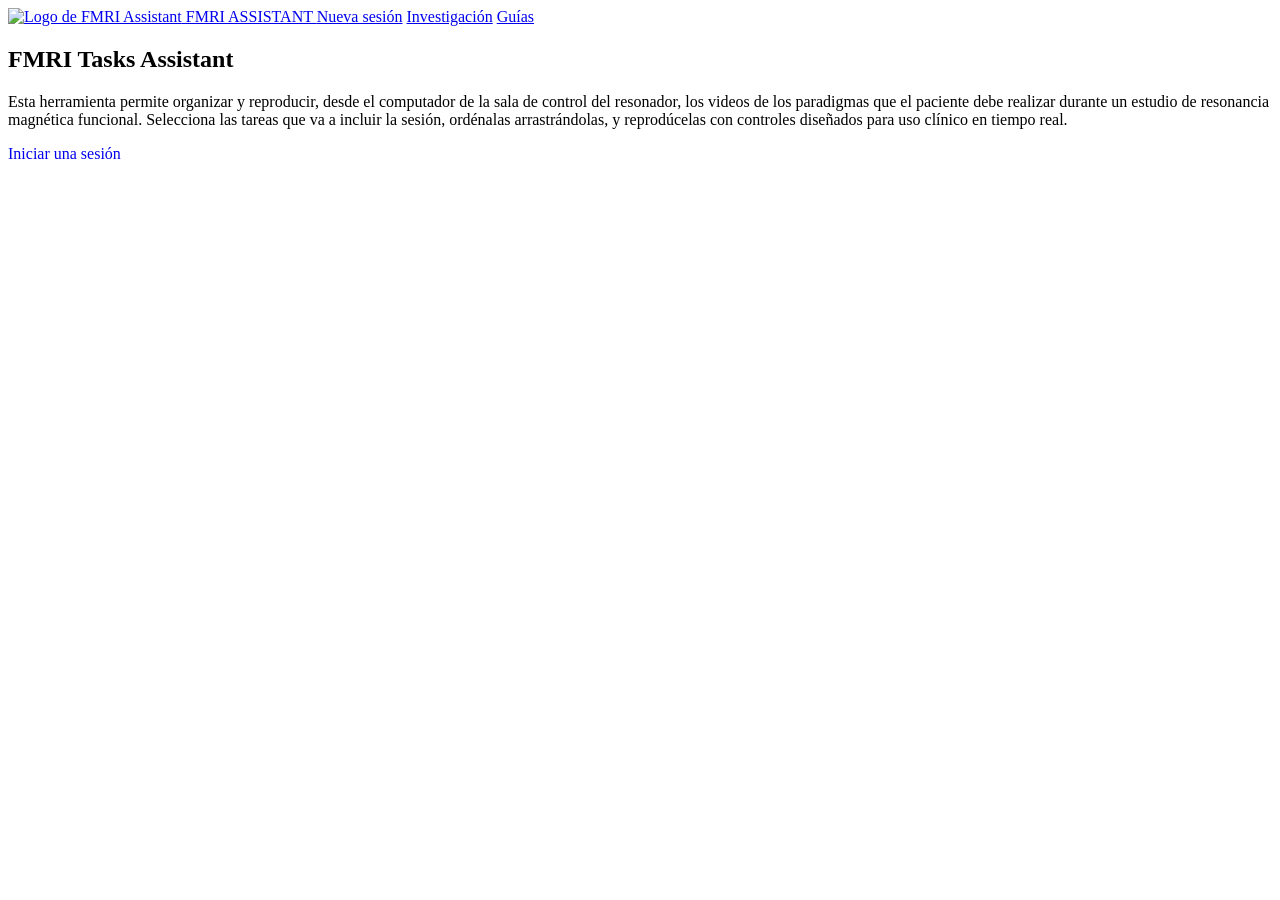
==== docs/index.html @ d8c4ffc5 "Agregar página de guías (instalación y procesamiento fMRI)" ====
<!DOCTYPE html>
<html lang="es">

<head>
  <meta charset="UTF-8">
  <meta name="viewport" content="width=device-width, initial-scale=1.0">
  <title>FMRI Assistant</title>
  <link rel="icon" type="image/png" href="assets/logo.png">
  <link rel="stylesheet" href="css/style.css">
</head>

<body>

  <nav class="navbar">
    <div class="nav-left">
      <a href="index.html" class="nav-brand">
        <img src="assets/logo.png" alt="Logo de FMRI Assistant" class="nav-logo">
        FMRI ASSISTANT
      </a>
      <a href="nueva-sesion.html" class="nav-link">Nueva sesión</a>
      <a href="investigacion.html" class="nav-link">Investigación</a>
      <a href="guias.html" class="nav-link">Guías</a>
    </div>
  </nav>

  <section class="view">
    <div class="hero">
      <h1>FMRI Tasks Assistant</h1>
      <p>
        Esta herramienta permite organizar y reproducir, desde el computador de la sala de control
        del resonador, los videos de los paradigmas que el paciente debe realizar durante un estudio
        de resonancia magnética funcional. Selecciona las tareas que va a incluir la sesión, ordénalas
        arrastrándolas, y reprodúcelas con controles diseñados para uso clínico en tiempo real.
      </p>
      <a href="nueva-sesion.html" class="btn-primary" style="text-decoration:none; display:inline-block;">Iniciar una
        sesión</a>
    </div>
  </section>

</body>

</html>
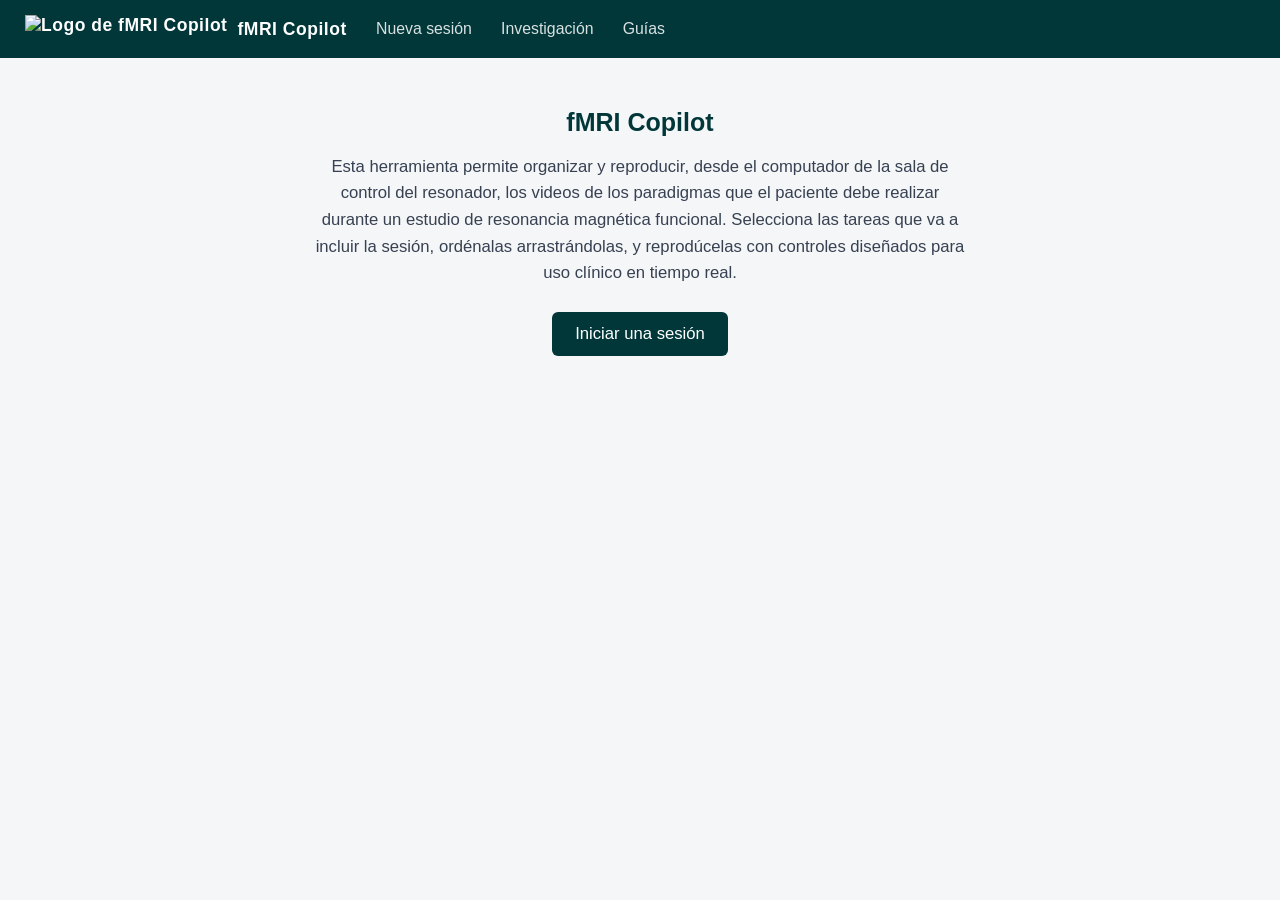
==== commit 350bdf2e: "Renombrar a fMRI Copilot y actualizar README" ====
--- a/docs/index.html
+++ b/docs/index.html
@@ -4,7 +4,7 @@
 <head>
   <meta charset="UTF-8">
   <meta name="viewport" content="width=device-width, initial-scale=1.0">
-  <title>FMRI Assistant</title>
+  <title>fMRI Copilot</title>
   <link rel="icon" type="image/png" href="assets/logo.png">
   <link rel="stylesheet" href="css/style.css">
 </head>
@@ -14,8 +14,8 @@
   <nav class="navbar">
     <div class="nav-left">
       <a href="index.html" class="nav-brand">
-        <img src="assets/logo.png" alt="Logo de FMRI Assistant" class="nav-logo">
-        FMRI ASSISTANT
+        <img src="assets/logo.png" alt="Logo de fMRI Copilot" class="nav-logo">
+        fMRI Copilot
       </a>
       <a href="nueva-sesion.html" class="nav-link">Nueva sesión</a>
       <a href="investigacion.html" class="nav-link">Investigación</a>
@@ -25,7 +25,7 @@
 
   <section class="view">
     <div class="hero">
-      <h1>FMRI Tasks Assistant</h1>
+      <h1>fMRI Copilot</h1>
       <p>
         Esta herramienta permite organizar y reproducir, desde el computador de la sala de control
         del resonador, los videos de los paradigmas que el paciente debe realizar durante un estudio
--- a/docs/css/style.css
+++ b/docs/css/style.css
@@ -0,0 +1,546 @@
+* {
+  box-sizing: border-box;
+  margin: 0;
+  padding: 0;
+}
+
+[hidden] {
+  display: none !important;
+}
+
+:root {
+  --color-primary: #013739;
+  --color-primary-light: #0b5c5f;
+  --color-primary-tint: #e6f0f0;
+  --color-text: #1f2937;
+  --color-border: #cbd5e1;
+  --color-danger: #ef4444;
+  --color-success: #10b981;
+}
+
+html {
+  font-size: clamp(15px, 0.6vw + 9px, 21px);
+}
+
+body {
+  font-family: 'Segoe UI', Arial, sans-serif;
+  color: var(--color-text);
+  background-color: #f4f6f8;
+  min-height: 100vh;
+}
+
+/* ---- Navbar ---- */
+.navbar {
+  background-color: var(--color-primary);
+  padding: 0.9rem 1.5rem;
+  position: sticky;
+  top: 0;
+  z-index: 10;
+}
+
+.nav-left {
+  display: flex;
+  align-items: center;
+  gap: 1.75rem;
+}
+
+.nav-brand,
+.nav-brand:visited {
+  display: flex;
+  align-items: center;
+  gap: 0.6rem;
+  color: white;
+  text-decoration: none;
+  font-weight: 700;
+  letter-spacing: 0.03em;
+  font-size: 1.05rem;
+}
+
+.nav-logo {
+  height: 28px;
+  width: auto;
+  object-fit: contain;
+}
+
+.nav-link {
+  color: white;
+  text-decoration: none;
+  font-size: 0.95rem;
+  opacity: 0.85;
+}
+
+.nav-link.active {
+  opacity: 1;
+  text-decoration: underline;
+}
+
+.nav-link:hover {
+  opacity: 1;
+  text-decoration: underline;
+}
+
+/* ---- Home / Research ---- */
+.hero {
+  max-width: 700px;
+  margin: 3rem auto;
+  padding: 0 1.5rem;
+  text-align: center;
+}
+
+.hero h1 {
+  color: var(--color-primary);
+  margin-bottom: 1rem;
+}
+
+.hero p {
+  line-height: 1.6;
+  margin-bottom: 1.5rem;
+  color: #374151;
+}
+
+.btn-primary {
+  background-color: var(--color-primary);
+  color: white;
+  border: none;
+  padding: 0.7rem 1.4rem;
+  border-radius: 6px;
+  font-size: 1rem;
+  cursor: pointer;
+}
+
+.btn-primary:hover:not(:disabled) {
+  background-color: var(--color-primary-light);
+}
+
+.btn-primary:disabled {
+  opacity: 0.4;
+  cursor: not-allowed;
+}
+
+.btn-secondary {
+  background-color: var(--color-primary-tint);
+  color: var(--color-primary);
+  border: 1px solid var(--color-primary);
+  padding: 0.5rem 1rem;
+  border-radius: 6px;
+  cursor: pointer;
+  font-size: 0.95rem;
+}
+
+.btn-secondary:hover {
+  background-color: #d5e8e8;
+}
+
+.btn-secondary:disabled {
+  opacity: 0.4;
+  cursor: not-allowed;
+}
+
+/* ---- Layout: video grande a la izquierda, organizador a la derecha ---- */
+.session-layout {
+  max-width: min(1800px, 94vw);
+  margin: 1.5rem auto;
+  padding: 0 1.5rem;
+  display: grid;
+  grid-template-columns: 1fr minmax(340px, 26%);
+  gap: 1.5rem;
+  align-items: start;
+}
+
+.panel {
+  background: white;
+  border-radius: 10px;
+  padding: 1.25rem;
+  box-shadow: 0 1px 3px rgba(0, 0, 0, 0.08);
+}
+
+.builder-panel {
+  display: flex;
+  flex-direction: column;
+  gap: 1rem;
+}
+
+.builder-panel h3 {
+  color: var(--color-primary);
+  font-size: 1rem;
+}
+
+.sequence-total {
+  font-size: 0.85rem;
+  color: #556;
+  margin-top: -0.4rem;
+}
+
+.sequence-total strong {
+  color: var(--color-primary);
+}
+
+.tasks-dropdown {
+  display: flex;
+  flex-direction: column;
+}
+
+.hint {
+  font-size: 0.85rem;
+  color: #6b7280;
+}
+
+/* ---- Listas de tareas ---- */
+.task-list,
+.sequence-list {
+  list-style: none;
+  display: flex;
+  flex-direction: column;
+  gap: 0.4rem;
+}
+
+.task-list li,
+.sequence-item {
+  background: var(--color-primary-tint);
+  border: 1px solid var(--color-border);
+  border-radius: 6px;
+  padding: 0.55rem 0.75rem;
+  cursor: grab;
+  display: flex;
+  align-items: center;
+  gap: 0.6rem;
+  font-size: 0.9rem;
+}
+
+.task-title {
+  flex: 1;
+  font-weight: 600;
+}
+
+.task-duration {
+  color: #556;
+  font-size: 0.8rem;
+  white-space: nowrap;
+}
+
+.sequence-list {
+  min-height: 40px;
+}
+
+.sequence-item {
+  background: white;
+  border-color: var(--color-primary);
+}
+
+.sequence-item.dragging {
+  opacity: 0.4;
+}
+
+/* Tarea bloqueada: se está reproduciendo en este momento */
+.sequence-item.locked {
+  cursor: not-allowed;
+  opacity: 0.7;
+}
+
+.sequence-item.locked .drag-handle {
+  color: var(--color-danger);
+}
+
+.drag-handle {
+  color: #9ca3af;
+  cursor: grab;
+  flex-shrink: 0;
+}
+
+/* ---- Botón de acción: + (agregar) o ✕ (quitar) ---- */
+.task-action-btn {
+  border: none;
+  background: transparent;
+  font-size: 1.3rem;
+  font-weight: 700;
+  line-height: 1;
+  cursor: pointer;
+  padding: 0 0.2rem;
+  flex-shrink: 0;
+}
+
+.task-action-btn.btn-add {
+  color: var(--color-success);
+}
+
+.task-action-btn.btn-remove {
+  color: var(--color-danger);
+}
+
+.task-action-btn:disabled {
+  opacity: 0.4;
+  cursor: not-allowed;
+}
+
+/* ---- Flechas de reordenar (solo en la secuencia) ---- */
+.move-buttons {
+  display: flex;
+  flex-direction: column;
+  gap: 1px;
+  flex-shrink: 0;
+}
+
+.btn-move {
+  border: none;
+  background: transparent;
+  color: var(--color-primary);
+  cursor: pointer;
+  font-size: 0.7rem;
+  line-height: 1;
+  padding: 1px 3px;
+}
+
+.btn-move:disabled {
+  opacity: 0.25;
+  cursor: not-allowed;
+}
+
+/* ---- Now playing ---- */
+.now-playing {
+  background: var(--color-primary-tint);
+  color: var(--color-primary);
+  padding: 0.6rem 0.9rem;
+  border-radius: 6px;
+  margin-bottom: 0.75rem;
+  font-size: 0.9rem;
+  display: flex;
+  gap: 0.5rem;
+}
+
+/* ---- Reproductor ---- */
+.player-section {
+  position: relative;
+  width: 100%;
+  padding-top: 56.25%;
+  background-color: #000;
+  border-radius: 8px;
+  overflow: hidden;
+}
+
+/* Reproductor de video propio: ocupa todo el escenario, sin deformar */
+#video-player,
+#video-player-inv {
+  position: absolute;
+  top: 0;
+  left: 0;
+  width: 100%;
+  height: 100%;
+  background: #000;
+  object-fit: contain;
+}
+
+.rest-screen {
+  position: absolute;
+  top: 0;
+  left: 0;
+  width: 100%;
+  height: 100%;
+  z-index: 4;
+  background: #000;
+  display: flex;
+  align-items: flex-end;
+  justify-content: center;
+  padding-bottom: 2rem;
+}
+
+.btn-rest-next {
+  background-color: rgba(255, 255, 255, 0.15);
+  color: white;
+  border: 1px solid rgba(255, 255, 255, 0.4);
+  padding: 0.6rem 1.4rem;
+  border-radius: 6px;
+  font-size: 0.95rem;
+  cursor: pointer;
+  transition: background-color 0.2s;
+}
+
+.btn-rest-next:hover {
+  background-color: rgba(255, 255, 255, 0.3);
+}
+
+/* ---- Barra de navegación entre tareas (fuera del reproductor de YouTube) ---- */
+.task-nav-bar {
+  display: flex;
+  gap: 0.75rem;
+  justify-content: center;
+  margin-top: 0.75rem;
+}
+
+@media (max-width: 900px) {
+  .session-layout {
+    grid-template-columns: 1fr;
+  }
+}
+
+/* ---- Controles de sesión: explicativos y lateralidad ---- */
+.settings-row {
+  display: flex;
+  flex-direction: column;
+  gap: 0.6rem;
+  padding-bottom: 0.75rem;
+  border-bottom: 1px solid var(--color-border);
+}
+
+.toggle-switch {
+  display: flex;
+  align-items: center;
+  gap: 0.5rem;
+  font-size: 0.9rem;
+  font-weight: 600;
+  color: var(--color-primary);
+  cursor: pointer;
+}
+
+.toggle-switch input[type="checkbox"] {
+  accent-color: var(--color-primary);
+  width: 16px;
+  height: 16px;
+  cursor: pointer;
+}
+
+.handedness-selector {
+  display: flex;
+  align-items: center;
+  gap: 0.5rem;
+  font-size: 0.85rem;
+}
+
+.handedness-label {
+  color: #556;
+}
+
+.handedness-btn {
+  border: 1px solid var(--color-primary);
+  background: white;
+  color: var(--color-primary);
+  padding: 0.3rem 0.7rem;
+  border-radius: 6px;
+  font-size: 0.85rem;
+  cursor: pointer;
+}
+
+.handedness-btn.active {
+  background: var(--color-primary);
+  color: white;
+}
+
+/* ---- Selector del lenguaje ---- */
+
+.language-selector {
+  display: flex;
+  align-items: center;
+  gap: 0.5rem;
+  font-size: 0.85rem;
+}
+
+.language-label {
+  color: #556;
+}
+
+.language-btn {
+  border: 1px solid var(--color-primary);
+  background: white;
+  color: var(--color-primary);
+  padding: 0.3rem 0.7rem;
+  border-radius: 6px;
+  font-size: 0.85rem;
+  cursor: pointer;
+}
+
+.language-btn.active {
+  background: var(--color-primary);
+  color: white;
+}
+
+/* ---- Página Investigación: escenario de imágenes ---- */
+
+.stage-image {
+  position: absolute;
+  top: 0;
+  left: 0;
+  width: 100%;
+  height: 100%;
+  object-fit: contain;
+  background-color: #000;
+}
+
+/* ---- Página Investigación: estilo de botones ---- */
+
+.mode-selector {
+  display: flex;
+  flex-direction: column;
+  gap: 0.35rem;
+  font-size: 0.85rem;
+}
+
+.params-grid {
+  display: grid;
+  grid-template-columns: 1fr;
+  gap: 0.75rem;
+}
+
+#params-warning {
+  color: var(--color-danger);
+  font-weight: 600;
+}
+
+#params-warning:empty {
+  display: none;
+}
+
+/* ---- Restaurado: controles propios del reproductor de Investigación ----
+   (Nueva sesión pasó a usar los controles nativos de YouTube y ya no
+   necesita estas clases, pero Investigación sigue usando su propio
+   reproductor de imágenes con controles hechos a mano.) */
+.custom-controls {
+  position: absolute;
+  bottom: 0;
+  left: 0;
+  width: 100%;
+  z-index: 3;
+  background: linear-gradient(to top, rgba(0, 0, 0, 0.8), transparent);
+  padding: 0.75rem 1rem 0.5rem;
+  transition: opacity 0.3s ease;
+}
+
+.progress-bar-container {
+  width: 100%;
+  height: 5px;
+  background-color: rgba(255, 255, 255, 0.25);
+  border-radius: 999px;
+}
+
+.progress-bar-filled {
+  height: 100%;
+  width: 0%;
+  background-color: var(--color-danger);
+  border-radius: 999px;
+  pointer-events: none;
+}
+
+/* ---- Estilo base para inputs numéricos/texto del constructor ---- */
+.tasks-dropdown input[type="number"],
+.tasks-dropdown input[type="text"],
+.tasks-dropdown select {
+  padding: 0.45rem 0.6rem;
+  border-radius: 6px;
+  border: 1px solid var(--color-border);
+  font-size: 0.9rem;
+  font-family: inherit;
+}
+
+.tasks-dropdown input:disabled,
+.tasks-dropdown select:disabled {
+  background-color: #f4f6f8;
+  color: #9ca3af;
+  cursor: not-allowed;
+}
+
+/* ---- Página Investigación: instancias en la secuencia ---- */
+.sequence-item .task-title small {
+  display: block;
+  font-weight: 400;
+  color: #6b7280;
+  font-size: 0.75rem;
+  margin-top: 0.1rem;
+}
